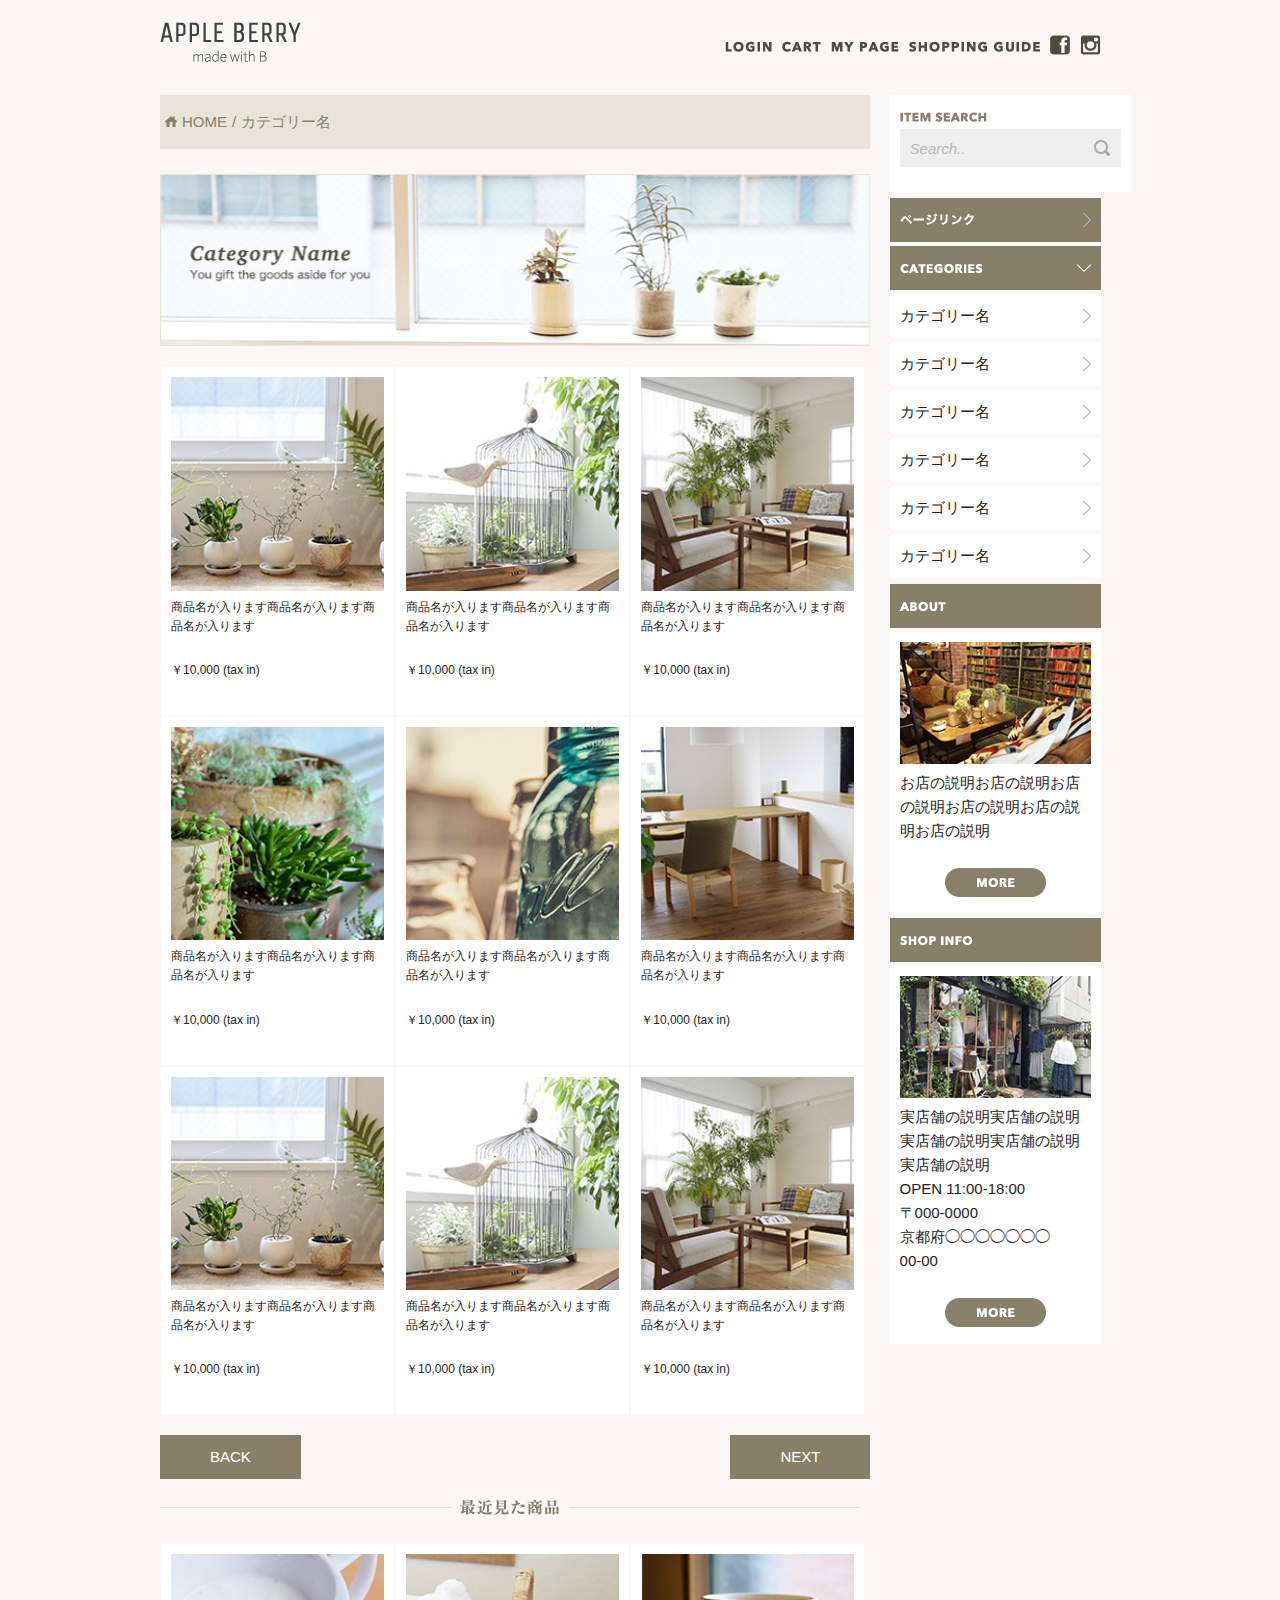
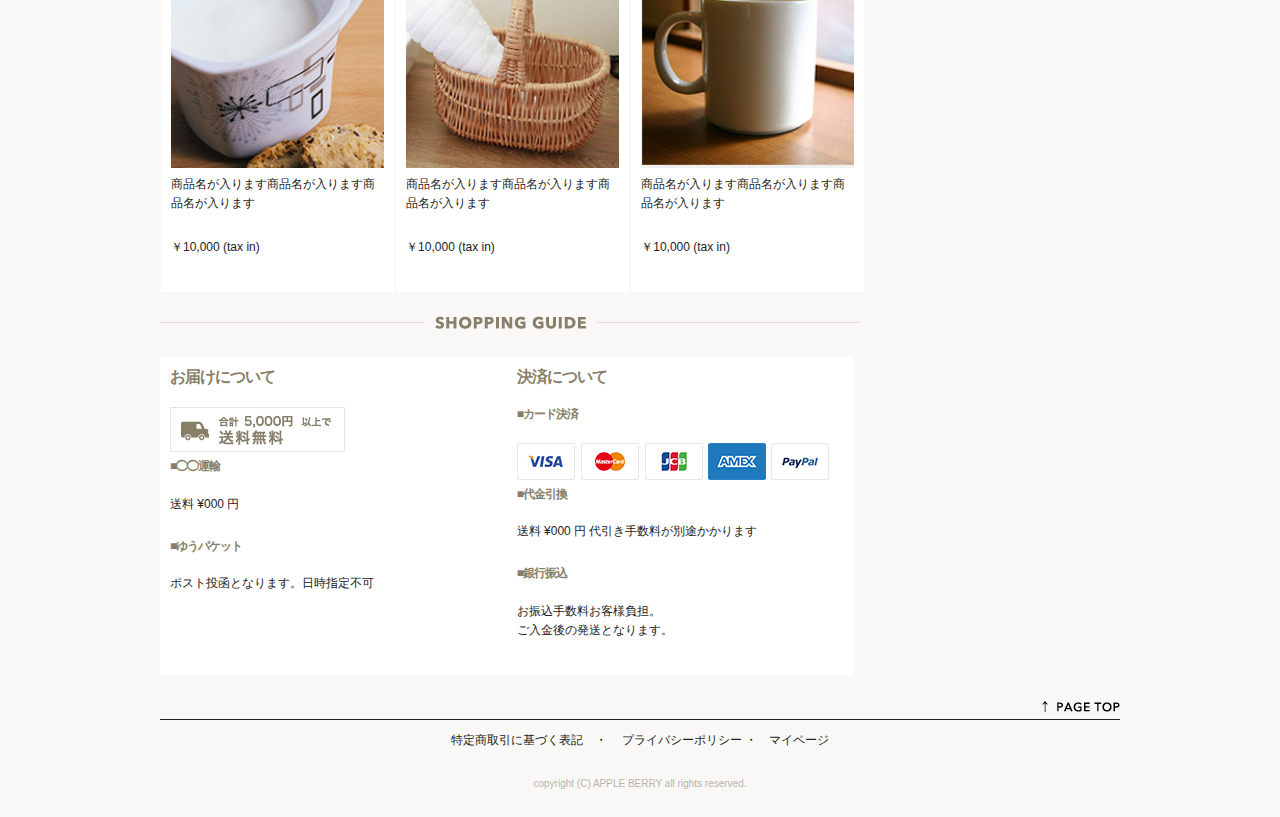
==== list.html @ c5d76fcc "first_ver" ====
<!DOCTYPE html>
<html lang="ja">
<head>
  <!-- Basic Page Needs
  –––––––––––––––––––––––––––––––––––––––––––––––––– -->
  <meta charset="utf-8">
  <title>APPLE BERRY : 商品一覧</title>
  <meta name="description" content="">
  <meta name="author" content="">
  
  <!-- Mobile Specific Metas
  –––––––––––––––––––––––––––––––––––––––––––––––––– -->
  <meta name="viewport" content="width=device-width, initial-scale=1">

  <!-- CSS
  –––––––––––––––––––––––––––––––––––––––––––––––––– -->
  <link rel="stylesheet" href="css/normalize.css">
  <link rel="stylesheet" href="css/skeleton.css">
  <link rel="stylesheet" href="css/style.css">

  <!-- Favicon
  –––––––––––––––––––––––––––––––––––––––––––––––––– -->
  <link rel="icon" type="image/png" href="images/favicon.png">

  <!-- OwlCarousel
  –––––––––––––––––––––––––––––––––––––––––––––––––– -->  
    <!-- Owl Carousel CSS -->
    <link rel="stylesheet" href="owlcarousel/assets/owl.carousel.min.css">
    <link rel="stylesheet" href="owlcarousel/assets/owl.theme.default.min.css">
    <!-- jQuery -->
    <script type="text/javascript" src="//ajax.googleapis.com/ajax/libs/jquery/1.10.2/jquery.min.js"></script>
    <!-- Owl Carousel JS -->   
    <script src="owlcarousel/owl.carousel.min.js"></script>
    <script src="carousel.js"></script>
</head>

<body>
 
<!-- header -->     
  <header>
    <!-- header PC VIEW -->    
  <div class="pc_view">   
<!--header_in -->    
  <div id="header_in" class="container">

<!--PC SKELETON START --> 
    <div class="row">
<!-- Logo -->        
        <div class="six columns">
            <h1>
              <a href="index.html">
                  <img class="u-max-full-width" src="images/top/logo.png" alt="APPLE BERRY" srcset="images/top/logo@2x.png 2x" />
              </a>
            </h1>
         </div>
<!--end Logo-->          

<!--six columns navi --> 
<div class="six columns navi">
<!-- navi_li -->
    <ul class="navi_li">
      <li><a href=""><img src="images/top/menu_login.png" class="icon" alt="Login"></a></li>
      <li><a href=""><img src="images/top/menu_cart.png" class="icon"  alt="Cart"></a></li>
      <li><a href=""><img src="images/top/menu_mypage.png" class="icon" alt="Mypage"></a></li>
      <li><a href=""><img src="images/top/menu_guide.png" class="icon" alt="Guide"></a></li>
      <li><a href=""><img src="images/top/facebook.png" class="icon" alt="Facebook"></a></li>
      <li><a href=""><img src="images/top/insta.png" class="icon" alt="Instagram"></a></li>
    </ul>
</div>
<!--end six columns navi --> 
      </div>
<!--END PC SKELETON row --> 
    </div>
<!--end header_in -->  
    </div>
  <!--END PC VIEW -->

<!-- header SP VIEW -->    
  <div class="sp_view">   
<!--header_in_sp -->    
  <div id="header_in_sp" class="container">
<!--SP SKELETON START --> 
    <div class="row">
<!-- Logo -->        
        <div class="twelve columns">
            <h1>
              <a href="index.html">
                  <img class="u-max-full-width" src="images/top/logo.png" alt="APPLE BERRY" srcset="images/top/logo@2x.png 2x" />
              </a>
            </h1>
         </div>
<!--end Logo-->          

<!-- navi_sp --> 
        <div class="navi_sp">
<!-- navi_li_sp -->
    <ul class="navi_li_sp">
      <li><a href=""><img src="images/top_sp/fb.png" class="icon" alt="Facebook" srcset="images/top_sp/fb@2x.png 2x"/></a></li>
      <li><a href=""><img src="images/top_sp/insta.png" class="icon" alt="Instagram" srcset="images/top_sp/insta@2x.png 2x" /></a></li>
      <li><img src="images/top_sp/menu_icon.png" id="menu_icon"　class="icon" alt="Menu" srcset="images/top_sp/menu_icon@2x.png 2x" />
        <ul class="sp_menu_toggle">
          <li><a href="">LOGIN</a></li>
          <li><a href="">CART</a></li>
          <li><a href="">MY PAGE</a></li>
          <li><a href="">SHOPPING GUIDE</a></li>
        </ul>
      </li>
    </ul>
</div>
<!--end navi --> 
    </div>
<!--end SKELETON -->  
  </div>
<!--END header_in_sp --> 
    </div>
<!--END sp_view -->
  </header>
<!-- end header -->   
<!-- ここまでヘッダー-- >
 
<!-- ここからメイン -->
<!-- container -->
<div class="container">
<!-- row -->
  <div class="row">
<!-- main flame -->
    <div id="main">

<!-- nine colums -->
        <div class="nine columns">
<!-- パンくずリスト-->          
          <div class="breadcrumb">
            <ul class="breadcrumb_li">
              <li><img src="images/list/home_icon.png" class="breadcrumb_li_home" alt="home icon">HOME</li>
              <li>/</li>
              <li>カテゴリー名</li>
            </ul>
          </div>
<!-- end パンくずリスト-->   

<!-- カテゴリーバナー -->
      <div class="pc_view">
          <div class="owl-carousel owl-theme">
            <img src="images/list/cate_image.jpg" alt="cate_image">
        </div>
      </div>
      <div class="sp_view">
          <div class="owl-carousel owl-theme">
            <img src="images/list/cate_image_sp.jpg" alt="cate_image">
        </div>
      </div>
<!-- end カテゴリーバナー --> 

<!-- #new_items flexboxで作成 -->

<!-- new_items -->
          <div id="new_items">
<!-- new_items_images -->
            <div class="new_items_images">
              <img src="images/top/item_01.jpg" class="new_item_img"  alt="商品1">
              <div class="new_items_txt">
                <p>商品名が入ります商品名が入ります商品名が入ります</p>
                <p>￥10,000 (tax in)</p>           
              </div>
          </div>
            <div class="new_items_images">
              <img src="images/top/item_02.jpg" class="new_item_img"  alt="商品2">
              <div class="new_items_txt">
                <p>商品名が入ります商品名が入ります商品名が入ります</p>
                <p>￥10,000 (tax in)</p>           
              </div>          
          </div>
            <div class="new_items_images">
              <img src="images/top/item_03.jpg" class="new_item_img" alt="商品3">
              <div class="new_items_txt">
                <p>商品名が入ります商品名が入ります商品名が入ります</p>
                <p>￥10,000 (tax in)</p>           
              </div>          
          </div>
            <div class="new_items_images">
              <img src="images/top/item_04.jpg" class="new_item_img" alt="商品4">
              <div class="new_items_txt">
                <p>商品名が入ります商品名が入ります商品名が入ります</p>
                <p>￥10,000 (tax in)</p>           
              </div>         
          </div>
            <div class="new_items_images">
              <img src="images/top/item_05.jpg" class="new_item_img" alt="商品5">
              <div class="new_items_txt">
                <p>商品名が入ります商品名が入ります商品名が入ります</p>
                <p>￥10,000 (tax in)</p>           
              </div>           
          </div>
            <div class="new_items_images">
              <img src="images/top/item_06.jpg" class="new_item_img" alt="商品6">
              <div class="new_items_txt">
                <p>商品名が入ります商品名が入ります商品名が入ります</p>
                <p>￥10,000 (tax in)</p>           
              </div>          
          </div>
            <div class="new_items_images">
              <img src="images/top/item_01.jpg" class="new_item_img"  alt="商品1">
              <div class="new_items_txt">
                <p>商品名が入ります商品名が入ります商品名が入ります</p>
                <p>￥10,000 (tax in)</p>           
              </div>
          </div>
            <div class="new_items_images">
              <img src="images/top/item_02.jpg" class="new_item_img"  alt="商品2">
              <div class="new_items_txt">
                <p>商品名が入ります商品名が入ります商品名が入ります</p>
                <p>￥10,000 (tax in)</p>           
              </div>          
          </div>
            <div class="new_items_images">
              <img src="images/top/item_03.jpg" class="new_item_img" alt="商品3">
              <div class="new_items_txt">
                <p>商品名が入ります商品名が入ります商品名が入ります</p>
                <p>￥10,000 (tax in)</p>           
              </div>          
          </div>
<!--end new_items_images --> 
          </div>
<!--end new_items -->
<!-- back next-->
        <div class="next_back">
          <div class="back_icon">BACK</div>
          <div class="next_icon">NEXT</div>
        </div>
<!-- back next-->
<!-- #new_items flexboxで作成 -->

<!-- pc_view -->
      <div class="pc_view">
<!-- title_newitems -->
          <img src="images/list/recent_pro_pc.png"  alt="最近見たアイテム">
<!--end title_newitems -->
      </div>
<!-- end pc_view -->

<!-- sp_view -->
      <div class="sp_view">
<!-- title_newitems -->
          <img src="images/list/title_recent_pro.png"  alt="New Items" srcset="images/list/title_recent_pro@2x.png 2x" />
<!--end title_newitems -->
      </div>
<!-- end sp_view -->



<!-- pop_items -->
          <div id="pop_items">
<!-- pop_items_images -->
            <div class="pop_items_images">
                <img src="images/top/item_07.jpg" class="pop_items_img" alt="商品7">
              <div class="pop_items_txt">
                <p>商品名が入ります商品名が入ります商品名が入ります</p>
                <p>￥10,000 (tax in)</p>           
              </div>        
          </div>
            <div class="pop_items_images">
              <img src="images/top/item_08.jpg" class="pop_items_img" alt="商品8">
              <div class="pop_items_txt">
                <p>商品名が入ります商品名が入ります商品名が入ります</p>
                <p>￥10,000 (tax in)</p>           
              </div>       
          </div>
            <div class="pop_items_images">
              <img src="images/top/item_09.jpg" class="pop_items_img" alt="商品9">
              <div class="pop_items_txt">
                <p>商品名が入ります商品名が入ります商品名が入ります</p>
                <p>￥10,000 (tax in)</p>           
              </div>          
          </div>
<!--end pop_items_images --> 
          </div>
<!--end pop_items -->

<!-- #guide_area flexboxで作成 -->
<!-- pc_view -->
      <div class="pc_view">
<!-- title_newitems -->
          <img src="images/top/title_guide.png" alt="Shopping Guide">
<!--end title_newitems -->
      </div>
<!-- end pc_view -->

<!-- sp_view -->
      <div class="sp_view">
<!-- title_newitems -->
          <img src="images/top_sp/title_guide.png"  alt="New Items" srcset="images/top_sp/title_guide@2x.png 2x" />
<!--end title_newitems -->
      </div>
<!-- end sp_view -->

<!-- guide_area -->
          <div id="guide_area">
<!-- guide_area_images -->
            <div class="guide_area_images">
              <h2>お届けについて</h2>
              <img src="images/top/otodoke_banner.png" alt=" 合計5000円以上で送料無料">
              <h3>■◯◯運輸</h3>
              <p>送料 ¥000 円</p>
              <h3>■ゆうパケット</h3>
              <p>ポスト投函となります。日時指定不可</p>
            </div>
            <div class="guide_area_images">
              <h2>決済について</h2>
              <h3>■カード決済</h3>
              <img src="images/top/cards.png" alt="VISA MasterCard JCB AMEX PayPal">
              <h3>■代金引換</h3>
              <p>送料 ¥000 円 代引き手数料が別途かかります</p>
              <h3>■銀行振込</h3>
              <p>お振込手数料お客様負担。<br>
              ご入金後の発送となります。</p>
          </div>
<!--end guide_area_images --> 
          </div>
<!--end guide_area -->
     </div>
<!-- end nine colums-->
        </div>  
<!-- end main flame-->
<!-- ここまでメイン -->

<!-- ここからサイドメニュー -->
<!-- three colums -->        
      <div class="three columns">
<!-- side menu-->
      <div id="side_menu">
<!-- #search_box -->
        <div class="search">
          <img src="images/top/itemsearch.png" alt="Item Search">
          <input type="text" class="search_area" value="Search..">
        </div>
<!--end #search_box -->

<!-- #page_link -->
        <div class="page_link">
          <img src="images/top/pagelink.png" alt="ページリンク">
        </div>
<!-- end #page_link -->

<!-- #categories -->
        <div class="categories">
          <img src="images/top/categories.png" alt="カテゴリー">
        </div>
        
        <div class="categories_list">
          カテゴリー名
        </div>
        <div class="categories_list">
          カテゴリー名
        </div>
        <div class="categories_list">
          カテゴリー名
        </div>
        <div class="categories_list">
          カテゴリー名
        </div>
                <div class="categories_list">
          カテゴリー名
        </div>
        <div class="categories_list">
          カテゴリー名
        </div>
<!-- #categories -->        

<!--end #categories -->


<!-- #about -->
        <div class="about">
          <img src="images/top/about.png" alt="About">
        </div>
          <div class="about_contents">
              <img src="images/top/about_img.jpg" class="about_contents_img"  alt="About Images">
              <div class="about_contents_txt">
                <p>お店の説明お店の説明お店の説明お店の説明お店の説明お店の説明</p>           
              </div>
              <div class="about_contents_more">              
                <img src="images/top/more_btn.png"  alt="さらに見る">
              </div>
          </div>
<!--end #about -->

<!-- #shop_info -->
        <div class="shop_info">
          <img src="images/top/shop_info.png" alt="お店について">
        </div>
          <div class="shop_info_contents">
              <img src="images/top/shopinfo_img.jpg" class="shop_info_img"　alt="実店舗">
              <div class="shop_info_txt">
                <p>実店舗の説明実店舗の説明実店舗の説明実店舗の説明実店舗の説明<br>
OPEN 11:00-18:00<br>
〒000-0000<br>
京都府◯◯◯◯◯◯◯<br>
00-00</p>           
              </div>
              <div class="shop_info_more">              
                <img src="images/top/more_btn.png" alt="さらに見る">
              </div>
          </div>
<!--end #shop_info -->

      </div>
<!--end side menu-->
</div>
<!--end three colums -->    
<!-- ここまでサイドメニュー -->
  </div>
<!-- end ROW Main contents-->    
</div>
<!-- end container -->
<!-- ここまでスケルトン -->

<!-- footer Skeltonで作成 -->
  <footer>
<!-- container -->
    <div class="container">
<!-- row -->
      <div class="row">
<!-- twelve columns -->
        <div class="twelve columns">
<!-- #page_top_link -->
          <div class="page_top_link">
            <img src="images/top/pagetop.png" alt="ページの一番上に戻る">
          </div>
<!--end #page_top_link -->
<!-- 横線 -->
          <hr>
<!-- end 横線 -->

<!-- footer_txt -->
          <div class="footer_txt">
            <p><a href="">特定商取引に基づく表記</a>　・　
            <a href="">プライバシーポリシー</a>
            ・　<a href="">マイページ</a></p>
            <p class="copy">copyright (C) APPLE BERRY all rights reserved.</p>
          </div>
<!-- end footer_txt -->
        </div>
      <!-- columns -->
    </div>
<!--end row footer-->
  </div>
<!--end container footer-->  
</footer>
<!-- end footer -->

<script>
  $(function(){
    $(document).ready(function(){
      $("#menu_icon").click(function () {
        $(".sp_menu_toggle").slideToggle();
      });

    });
  });
</script>


</body>
</html>
---- css/skeleton.css ----
/*
* Skeleton V2.0.4
* Copyright 2014, Dave Gamache
* www.getskeleton.com
* Free to use under the MIT license.
* http://www.opensource.org/licenses/mit-license.php
* 12/29/2014
*/


/* Table of contents
––––––––––––––––––––––––––––––––––––––––––––––––––
- Grid
- Base Styles
- Typography
- Links
- Buttons
- Forms
- Lists
- Code
- Tables
- Spacing
- Utilities
- Clearing
- Media Queries
*/


/* Grid
–––––––––––––––––––––––––––––––––––––––––––––––––– */
.container {
  position: relative;
  width: 100%;
  max-width: 960px;
  margin: 0 auto;
  padding: 0 20px;
  box-sizing: border-box; }
.column,
.columns {
  width: 100%;
  float: left;
  box-sizing: border-box; }

/* For devices larger than 400px */
@media (min-width: 400px) {
  .container {
    width: 85%;
    padding: 0; }
}

/* For devices larger than 550px */
@media (min-width: 550px) {
  .container {
    width: 80%; }
  .column,
  .columns {
    margin-left: 4%; }
  .column:first-child,
  .columns:first-child {
    margin-left: 0; }

  .one.column,
  .one.columns                    { width: 4.66666666667%; }
  .two.columns                    { width: 13.3333333333%; }
  .three.columns                  { width: 22%;            }
  .four.columns                   { width: 30.6666666667%; }
  .five.columns                   { width: 39.3333333333%; }
  .six.columns                    { width: 48%;            }
  .seven.columns                  { width: 56.6666666667%; }
  .eight.columns                  { width: 65.3333333333%; }
  .nine.columns                   { width: 74.0%;          }
  .ten.columns                    { width: 82.6666666667%; }
  .eleven.columns                 { width: 91.3333333333%; }
  .twelve.columns                 { width: 100%; margin-left: 0; }

  .one-third.column               { width: 30.6666666667%; }
  .two-thirds.column              { width: 65.3333333333%; }

  .one-half.column                { width: 48%; }

  /* Offsets */
  .offset-by-one.column,
  .offset-by-one.columns          { margin-left: 8.66666666667%; }
  .offset-by-two.column,
  .offset-by-two.columns          { margin-left: 17.3333333333%; }
  .offset-by-three.column,
  .offset-by-three.columns        { margin-left: 26%;            }
  .offset-by-four.column,
  .offset-by-four.columns         { margin-left: 34.6666666667%; }
  .offset-by-five.column,
  .offset-by-five.columns         { margin-left: 43.3333333333%; }
  .offset-by-six.column,
  .offset-by-six.columns          { margin-left: 52%;            }
  .offset-by-seven.column,
  .offset-by-seven.columns        { margin-left: 60.6666666667%; }
  .offset-by-eight.column,
  .offset-by-eight.columns        { margin-left: 69.3333333333%; }
  .offset-by-nine.column,
  .offset-by-nine.columns         { margin-left: 78.0%;          }
  .offset-by-ten.column,
  .offset-by-ten.columns          { margin-left: 86.6666666667%; }
  .offset-by-eleven.column,
  .offset-by-eleven.columns       { margin-left: 95.3333333333%; }

  .offset-by-one-third.column,
  .offset-by-one-third.columns    { margin-left: 34.6666666667%; }
  .offset-by-two-thirds.column,
  .offset-by-two-thirds.columns   { margin-left: 69.3333333333%; }

  .offset-by-one-half.column,
  .offset-by-one-half.columns     { margin-left: 52%; }

}


/* Base Styles
–––––––––––––––––––––––––––––––––––––––––––––––––– */
/* NOTE
html is set to 62.5% so that all the REM measurements throughout Skeleton
are based on 10px sizing. So basically 1.5rem = 15px :) */
html {
  font-size: 62.5%; }
body {
  font-size: 1.5em; /* currently ems cause chrome bug misinterpreting rems on body element */
  line-height: 1.6;
  font-weight: 400;
  font-family: "Raleway", "HelveticaNeue", "Helvetica Neue", Helvetica, Arial, sans-serif;
  color: #222; }


/* Typography
–––––––––––––––––––––––––––––––––––––––––––––––––– */
h1, h2, h3, h4, h5, h6 {
  margin-top: 0;
  margin-bottom: 2rem;
  font-weight: 300; }
h1 { font-size: 4.0rem; line-height: 1.2;  letter-spacing: -.1rem;}
h2 { font-size: 3.6rem; line-height: 1.25; letter-spacing: -.1rem; }
h3 { font-size: 3.0rem; line-height: 1.3;  letter-spacing: -.1rem; }
h4 { font-size: 2.4rem; line-height: 1.35; letter-spacing: -.08rem; }
h5 { font-size: 1.8rem; line-height: 1.5;  letter-spacing: -.05rem; }
h6 { font-size: 1.5rem; line-height: 1.6;  letter-spacing: 0; }

/* Larger than phablet */
@media (min-width: 550px) {
  h1 { font-size: 5.0rem; }
  h2 { font-size: 4.2rem; }
  h3 { font-size: 3.6rem; }
  h4 { font-size: 3.0rem; }
  h5 { font-size: 2.4rem; }
  h6 { font-size: 1.5rem; }
}

p {
  margin-top: 0; }


/* Links
–––––––––––––––––––––––––––––––––––––––––––––––––– */
a {
  color: #1EAEDB; }
a:hover {
  color: #0FA0CE; }


/* Buttons
–––––––––––––––––––––––––––––––––––––––––––––––––– */
.button,
button,
input[type="submit"],
input[type="reset"],
input[type="button"] {
  display: inline-block;
  height: 38px;
  padding: 0 30px;
  color: #555;
  text-align: center;
  font-size: 11px;
  font-weight: 600;
  line-height: 38px;
  letter-spacing: .1rem;
  text-transform: uppercase;
  text-decoration: none;
  white-space: nowrap;
  background-color: transparent;
  border-radius: 4px;
  border: 1px solid #bbb;
  cursor: pointer;
  box-sizing: border-box; }
.button:hover,
button:hover,
input[type="submit"]:hover,
input[type="reset"]:hover,
input[type="button"]:hover,
.button:focus,
button:focus,
input[type="submit"]:focus,
input[type="reset"]:focus,
input[type="button"]:focus {
  color: #333;
  border-color: #888;
  outline: 0; }
.button.button-primary,
button.button-primary,
input[type="submit"].button-primary,
input[type="reset"].button-primary,
input[type="button"].button-primary {
  color: #FFF;
  background-color: #33C3F0;
  border-color: #33C3F0; }
.button.button-primary:hover,
button.button-primary:hover,
input[type="submit"].button-primary:hover,
input[type="reset"].button-primary:hover,
input[type="button"].button-primary:hover,
.button.button-primary:focus,
button.button-primary:focus,
input[type="submit"].button-primary:focus,
input[type="reset"].button-primary:focus,
input[type="button"].button-primary:focus {
  color: #FFF;
  background-color: #1EAEDB;
  border-color: #1EAEDB; }


/* Forms
–––––––––––––––––––––––––––––––––––––––––––––––––– */
input[type="email"],
input[type="number"],
input[type="search"],
input[type="text"],
input[type="tel"],
input[type="url"],
input[type="password"],
textarea,
select {
  height: 38px;
  padding: 6px 10px; /* The 6px vertically centers text on FF, ignored by Webkit */
  background-color: #fff;
  border: 1px solid #D1D1D1;
  border-radius: 4px;
  box-shadow: none;
  box-sizing: border-box; }
/* Removes awkward default styles on some inputs for iOS */
input[type="email"],
input[type="number"],
input[type="search"],
input[type="text"],
input[type="tel"],
input[type="url"],
input[type="password"],
textarea {
  -webkit-appearance: none;
     -moz-appearance: none;
          appearance: none; }
textarea {
  min-height: 65px;
  padding-top: 6px;
  padding-bottom: 6px; }
input[type="email"]:focus,
input[type="number"]:focus,
input[type="search"]:focus,
input[type="text"]:focus,
input[type="tel"]:focus,
input[type="url"]:focus,
input[type="password"]:focus,
textarea:focus,
select:focus {
  border: 1px solid #33C3F0;
  outline: 0; }
label,
legend {
  display: block;
  margin-bottom: .5rem;
  font-weight: 600; }
fieldset {
  padding: 0;
  border-width: 0; }
input[type="checkbox"],
input[type="radio"] {
  display: inline; }
label > .label-body {
  display: inline-block;
  margin-left: .5rem;
  font-weight: normal; }


/* Lists
–––––––––––––––––––––––––––––––––––––––––––––––––– */
ul {
  list-style: circle inside; }
ol {
  list-style: decimal inside; }
ol, ul {
  padding-left: 0;
  margin-top: 0; }
ul ul,
ul ol,
ol ol,
ol ul {
  margin: 1.5rem 0 1.5rem 3rem;
  font-size: 90%; }
li {
  margin-bottom: 1rem; }


/* Code
–––––––––––––––––––––––––––––––––––––––––––––––––– */
code {
  padding: .2rem .5rem;
  margin: 0 .2rem;
  font-size: 90%;
  white-space: nowrap;
  background: #F1F1F1;
  border: 1px solid #E1E1E1;
  border-radius: 4px; }
pre > code {
  display: block;
  padding: 1rem 1.5rem;
  white-space: pre; }


/* Tables
–––––––––––––––––––––––––––––––––––––––––––––––––– */
th,
td {
  padding: 12px 15px;
  text-align: left;
  border-bottom: 1px solid #E1E1E1; }
th:first-child,
td:first-child {
  padding-left: 0; }
th:last-child,
td:last-child {
  padding-right: 0; }


/* Spacing
–––––––––––––––––––––––––––––––––––––––––––––––––– */
button,
.button {
  margin-bottom: 1rem; }
input,
textarea,
select,
fieldset {
  margin-bottom: 1.5rem; }
pre,
blockquote,
dl,
figure,
table,
p,
ul,
ol,
form {
  margin-bottom: 2.5rem; }


/* Utilities
–––––––––––––––––––––––––––––––––––––––––––––––––– */
.u-full-width {
  width: 100%;
  box-sizing: border-box; }
.u-max-full-width {
  max-width: 100%;
  box-sizing: border-box; }
.u-pull-right {
  float: right; }
.u-pull-left {
  float: left; }


/* Misc
–––––––––––––––––––––––––––––––––––––––––––––––––– */
hr {
  margin-top: 3rem;
  margin-bottom: 3.5rem;
  border-width: 0;
  border-top: 1px solid #E1E1E1; }


/* Clearing
–––––––––––––––––––––––––––––––––––––––––––––––––– */

/* Self Clearing Goodness */
.container:after,
.row:after,
.u-cf {
  content: "";
  display: table;
  clear: both; }


/* Media Queries
–––––––––––––––––––––––––––––––––––––––––––––––––– */
/*
Note: The best way to structure the use of media queries is to create the queries
near the relevant code. For example, if you wanted to change the styles for buttons
on small devices, paste the mobile query code up in the buttons section and style it
there.
*/


/* Larger than mobile */
@media (min-width: 400px) {}

/* Larger than phablet (also point when grid becomes active) */
@media (min-width: 550px) {}

/* Larger than tablet */
@media (min-width: 750px) {}

/* Larger than desktop */
@media (min-width: 1000px) {}

/* Larger than Desktop HD */
@media (min-width: 1200px) {}
---- css/style.css ----
html {
  font-size: 62.5%;
  background-color: #f9f8f6; }

/* Layout
------------------------------------------------------------*/
.block-center {
  display: block;
  margin-left: auto;
  margin-right: auto; }

header {
  background: #f9f8f6;
  margin-bottom: 0; }
  @media (min-width: 551px) {
    header .sp_view {
      display: none; }
    header .pc_view #header_in {
      padding: 15px 0 0px 0; }
      header .pc_view #header_in .navi .navi_li {
        padding-left: 85px;
        padding-top: 15px;
        display: flex; }
        header .pc_view #header_in .navi .navi_li li {
          list-style: none;
          margin: 5px 0 0 0;
          padding: 0 10px 0 0; } }
  @media (max-width: 550px) {
    header .pc_view {
      display: none; }
    header .sp_view #header_in_sp {
      margin: 5px auto;
      text-align: center; }
      header .sp_view #header_in_sp .navi_sp {
        display: flex;
        justify-content: center;
        width: 100%; }
        header .sp_view #header_in_sp .navi_sp .navi_li_sp {
          padding: 0;
          display: flex;
          list-style: none; }
          header .sp_view #header_in_sp .navi_sp .navi_li_sp li {
            margin: 0 0 0 0;
            padding: 0 5px 0 5px; }
          header .sp_view #header_in_sp .navi_sp .navi_li_sp #menu_icon {
            cursor: pointer; }
          header .sp_view #header_in_sp .navi_sp .navi_li_sp .sp_menu_toggle {
            display: none;
            position: absolute;
            z-index: 100; }
            header .sp_view #header_in_sp .navi_sp .navi_li_sp .sp_menu_toggle li {
              list-style: none;
              background-color: #f9f8f6;
              margin: 0;
              padding: 0; }
              header .sp_view #header_in_sp .navi_sp .navi_li_sp .sp_menu_toggle li a {
                display: block;
                padding: 10px 8px;
                border: 1px solid #eee;
                font-size: 14px;
                color: #887f69;
                text-decoration: none; } }

#main .breadcrumb {
  background-color: #e8e4da; }
  #main .breadcrumb .breadcrumb_li {
    color: #887f69;
    padding: 15px 0;
    display: flex;
    list-style: none; }
    #main .breadcrumb .breadcrumb_li li {
      margin: 0px;
      padding: 0 5px 0 0; }
      #main .breadcrumb .breadcrumb_li li .breadcrumb_li_home {
        margin: 0 5px; }
#main .owl-theme .owl-dots {
  text-align: left;
  -webkit-tap-highlight-color: transparent; }
  #main .owl-theme .owl-dots .owl-dot span {
    width: 25px;
    height: 2px;
    margin: 5px 7px;
    background: #887f69;
    display: block;
    -webkit-backface-visibility: visible;
    transition: opacity 200ms ease; }
  #main .owl-theme .owl-dots .owl-dot.active span,
  #main .owl-theme .owl-dots .owl-dot:hover span {
    background: #9d1a2d; }
#main .next_back {
  display: flex;
  padding-bottom: 20px;
  justify-content: space-between; }
  #main .next_back .back_icon {
    padding: 10px 50px;
    background-color: #887f69;
    color: #FFF; }
  #main .next_back .next_icon {
    padding: 10px 50px;
    background-color: #887f69;
    color: #FFF; }
@media (min-width: 551px) {
  #main .sp_view {
    display: none; }
  #main #new_items {
    display: flex;
    flex-wrap: wrap;
    margin: 20px 0; }
    #main #new_items .new_items_images {
      width: 30%;
      padding: 10px;
      margin: 1px;
      background-color: #FFF; }
      #main #new_items .new_items_images .new_item_img {
        width: 100%; }
      #main #new_items .new_items_images .new_items_txt {
        width: 100%;
        align: left; }
      #main #new_items .new_items_images p {
        font-size: 12px; }
  #main #pop_items {
    display: flex;
    flex-wrap: wrap;
    margin: 20px 0; }
    #main #pop_items .pop_items_images {
      width: 30%;
      padding: 10px;
      margin: 1px;
      background-color: #FFF; }
      #main #pop_items .pop_items_images .pop_items_img {
        width: 100%; }
      #main #pop_items .pop_items_images .pop_items_txt {
        width: 100%;
        align: left; }
      #main #pop_items .pop_items_images p {
        font-size: 12px; }
  #main #guide_area {
    display: flex;
    flex-wrap: wrap;
    margin: 20px 0; }
    #main #guide_area .guide_area_images {
      width: 46%;
      padding: 10px;
      background-color: #FFF; }
    #main #guide_area h2 {
      font-size: 16px;
      font-weight: bold;
      color: #887f69; }
    #main #guide_area h3 {
      font-size: 12px;
      font-weight: bold;
      color: #887f69; }
    #main #guide_area p {
      font-size: 12px; } }
@media (max-width: 550px) {
  #main .pc_view {
    display: none; }
  #main .sp_view {
    text-align: center; }
  #main #new_items {
    display: flex;
    flex-wrap: wrap;
    margin: 20px 0; }
    #main #new_items .new_items_images {
      width: 45%;
      padding: 5px;
      margin: 1px;
      background-color: #FFF; }
      #main #new_items .new_items_images .new_item_img {
        width: 100%; }
      #main #new_items .new_items_images .new_items_txt {
        width: 100%;
        align: left; }
      #main #new_items .new_items_images p {
        font-size: 12px; }
  #main #pop_items {
    display: flex;
    flex-wrap: wrap;
    margin: 20px 0; }
    #main #pop_items .pop_items_images {
      width: 45%;
      padding: 5px;
      margin: 1px;
      background-color: #FFF; }
      #main #pop_items .pop_items_images .pop_items_img {
        width: 100%; }
      #main #pop_items .pop_items_images .pop_items_txt {
        width: 100%;
        align: left; }
      #main #pop_items .pop_items_images p {
        font-size: 12px; }
  #main #guide_area {
    display: flex;
    flex-wrap: wrap;
    margin: 20px 0; }
    #main #guide_area .guide_area_images {
      width: 100%;
      padding: 10px;
      background-color: #FFF; }
    #main #guide_area h2 {
      font-size: 16px;
      font-weight: bold;
      color: #887f69; }
    #main #guide_area h3 {
      font-size: 12px;
      font-weight: bold;
      color: #887f69; }
    #main #guide_area p {
      font-size: 12px; } }

.columns {
  margin-left: 2%; }

#side_menu {
  display: flex;
  flex-wrap: wrap; }
  #side_menu .search {
    background-color: #FFF;
    padding: 10px;
    margin: 0 0 4px 0; }
    #side_menu .search .search_area {
      background-color: #eee;
      border: none;
      background-image: url("../images/top/search_icon.png");
      background-repeat: no-repeat;
      background-position: 95% 50%;
      border-radius: 0px;
      color: #b9b9b9;
      font-style: italic; }
  #side_menu .page_link {
    width: 100%;
    background-color: #887f69;
    background-image: url("../images/top/next_icon_gray.png");
    background-repeat: no-repeat;
    background-position: 95% 50%;
    padding: 10px;
    margin: 2px 0 2px 0; }
  #side_menu .categories {
    width: 100%;
    background-color: #887f69;
    background-image: url("../images/top/down_icon.png");
    background-repeat: no-repeat;
    background-position: 95% 50%;
    padding: 10px;
    margin: 2px 0 2px 0; }
  #side_menu .categories_list {
    width: 100%;
    color: #222;
    background-image: url("../images/top/next_icon_gray.png");
    background-repeat: no-repeat;
    background-position: 95% 50%;
    background-color: #FFF;
    padding: 10px;
    margin: 2px 0 2px 0; }
  #side_menu .about {
    width: 100%;
    background-color: #887f69;
    padding: 10px;
    margin: 4px 0 4px 0; }
  #side_menu .about_contents {
    width: 100%;
    background-color: #FFF;
    width: 100%;
    color: #222;
    padding: 10px;
    margin: 0 auto; }
    #side_menu .about_contents .about_contents_img {
      width: 100%; }
    #side_menu .about_contents .about_contents_txt {
      width: 100%;
      align: left; }
    #side_menu .about_contents .about_contents_more {
      text-align: center; }
  #side_menu .shop_info {
    width: 100%;
    background-color: #887f69;
    padding: 10px;
    margin: 4px 0 4px 0; }
  #side_menu .shop_info_contents {
    width: 100%;
    background-color: #FFF;
    width: 100%;
    color: #222;
    padding: 10px;
    margin: 0 auto; }
    #side_menu .shop_info_contents .shop_info_img {
      width: 100%; }
    #side_menu .shop_info_contents .shop_info_txt {
      width: 100%;
      align: left; }
    #side_menu .shop_info_contents .shop_info_more {
      text-align: center; }

@media (max-width: 550px) {
  .page_top_link {
    text-align: center; } }
@media (min-width: 551px) {
  .page_top_link {
    text-align: right; } }
hr {
  height: 1px;
  border: none;
  border-top: 1px #222 solid;
  margin-top: 0;
  margin-bottom: 0; }

.footer_txt {
  text-align: center;
  margin-top: 10px;
  margin: 10px auto;
  width: 90%; }
  .footer_txt p {
    font-size: 12px;
    font-size: 1.2rem; }
    .footer_txt p a {
      text-decoration: none;
      color: #222; }
  .footer_txt .copy {
    color: #b8b4ac;
    font-size: 10px;
    font-size: 1rem; }

#product {
  display: flex;
  background-color: #fff;
  justify-content: center; }
  #product .product_main {
    width: 85%; }
    #product .product_main .product_head {
      display: flex;
      justify-content: space-between;
      align-items: center; }
      #product .product_main .product_head .product_name h1 {
        color: #000;
        font-size: 20px;
        font-weight: bold;
        padding: 10px 0px;
        margin: 0px; }
      #product .product_main .product_head .product_id p {
        margin: auto;
        color: #eee;
        font-size: 12px;
        padding: 0px; }
    #product .product_main .product_img {
      display: flex;
      justify-content: space-between;
      align-items: center;
      border-top: solid 1px #e3e8cf; }
      #product .product_main .product_img .product_img_main {
        padding: 10px;
        width: 80%; }
        #product .product_main .product_img .product_img_main img {
          width: 100%; }
      #product .product_main .product_img .product_img_sub {
        width: 30%; }
        #product .product_main .product_img .product_img_sub img {
          padding: 1px;
          margin: 0px;
          width: 47%;
          height: 47%; }
    #product .product_main .product_about .product_color {
      padding: 10px 0px;
      border-top: solid 1px #e3e8cf; }
      #product .product_main .product_about .product_color .product_color_info {
        padding: 10px 0px; }
        #product .product_main .product_about .product_color .product_color_info .table_color {
          border: solid 1px #e3e8cf;
          width: 100%; }
          #product .product_main .product_about .product_color .product_color_info .table_color .table_color_title {
            background-color: #f9f9f5;
            border: solid 1px #e3e8cf;
            text-align: center; }
          #product .product_main .product_about .product_color .product_color_info .table_color .table_color_check {
            border: solid 1px #e3e8cf;
            text-align: center; }
    #product .product_main .product_about .product_about_2 {
      width: 100%;
      display: flex;
      justify-content: space-between; }
      #product .product_main .product_about .product_about_2 .product_about_2_1 {
        flex-direction: row; }
        #product .product_main .product_about .product_about_2 .product_about_2_1 .product_price {
          border-top: solid 1px #e3e8cf;
          display: flex;
          justify-content: flex-start;
          align-items: center; }
          #product .product_main .product_about .product_about_2 .product_about_2_1 .product_price .product_price_1 {
            padding: 20px 100px 20px 5px; }
          #product .product_main .product_about .product_about_2 .product_about_2_1 .product_price .product_price_2 {
            display: flex;
            justify-content: flex-start;
            align-items: flex-end;
            font-style: italic; }
            #product .product_main .product_about .product_about_2 .product_about_2_1 .product_price .product_price_2 .price_red {
              color: #e80f66;
              font-size: 20px; }
            #product .product_main .product_about .product_about_2 .product_about_2_1 .product_price .product_price_2 .price_black {
              color: #000;
              font-size: 12px; }
        #product .product_main .product_about .product_about_2 .product_about_2_1 .product_quantity {
          border-top: solid 1px #e3e8cf;
          display: flex;
          justify-content: flex-start;
          align-items: center; }
          #product .product_main .product_about .product_about_2 .product_about_2_1 .product_quantity .product_quantity_1 {
            padding: 20px 75px 20px 5px; }
          #product .product_main .product_about .product_about_2 .product_about_2_1 .product_quantity .product_quantity_2 {
            display: flex;
            justify-content: flex-start;
            border: solid 1px #e3e8cf;
            background-color: #fff;
            width: 150px;
            height: 35px; }
    #product .product_main .product_about .product_about_3 {
      border-top: solid 1px #e3e8cf; }
      #product .product_main .product_about .product_about_3 h2 {
        padding-top: 20px;
        color: #887f69;
        font-size: 18px;
        font-weight: bold; }
      #product .product_main .product_about .product_about_3 .product_about_3_1 {
        border-top: solid 1px #887f69; }
        #product .product_main .product_about .product_about_3 .product_about_3_1 h3 {
          padding-top: 20px;
          color: #887f69;
          font-size: 14px;
          font-weight: bold; }
      #product .product_main .product_about .product_about_3 .product_about_3_2 .table_color2 {
        border: solid 1px #e3e8cf;
        width: 100%;
        font-size: 12px; }
        #product .product_main .product_about .product_about_3 .product_about_3_2 .table_color2 .table_color2_title {
          background-color: #f9f9f5;
          border: solid 1px #e3e8cf;
          text-align: center;
          width: 30%;
          color: #887f69; }
        #product .product_main .product_about .product_about_3 .product_about_3_2 .table_color2 .table_color2_check {
          border: solid 1px #e3e8cf;
          padding-left: 10px;
          text-align: left;
          color: #eee; }
  @media (max-width: 550px) {
    #product .product_main {
      width: 100%; }
      #product .product_main .product_head {
        display: block; }
      #product .product_main .product_img {
        flex-flow: column;
        width: 100%; }
        #product .product_main .product_img .product_img_main {
          padding: 10px;
          width: 100%; }
        #product .product_main .product_img .product_img_sub {
          width: 100%;
          display: flex;
          flex-wrap: wrap; }
          #product .product_main .product_img .product_img_sub img {
            width: 19%;
            height: 19%; }
      #product .product_main .product_about .product_about_2 {
        display: block; }
        #product .product_main .product_about .product_about_2 .product_about_2_1 .product_price .product_price_1 {
          padding: 20px 80px 20px 0px; }
        #product .product_main .product_about .product_about_2 .product_about_2_1 .product_quantity .product_quantity_1 {
          padding: 20px 50px 20px 0px; }
        #product .product_main .product_about .product_about_2 .product_cart {
          text-align: center; } }

/*# sourceMappingURL=style.css.map */
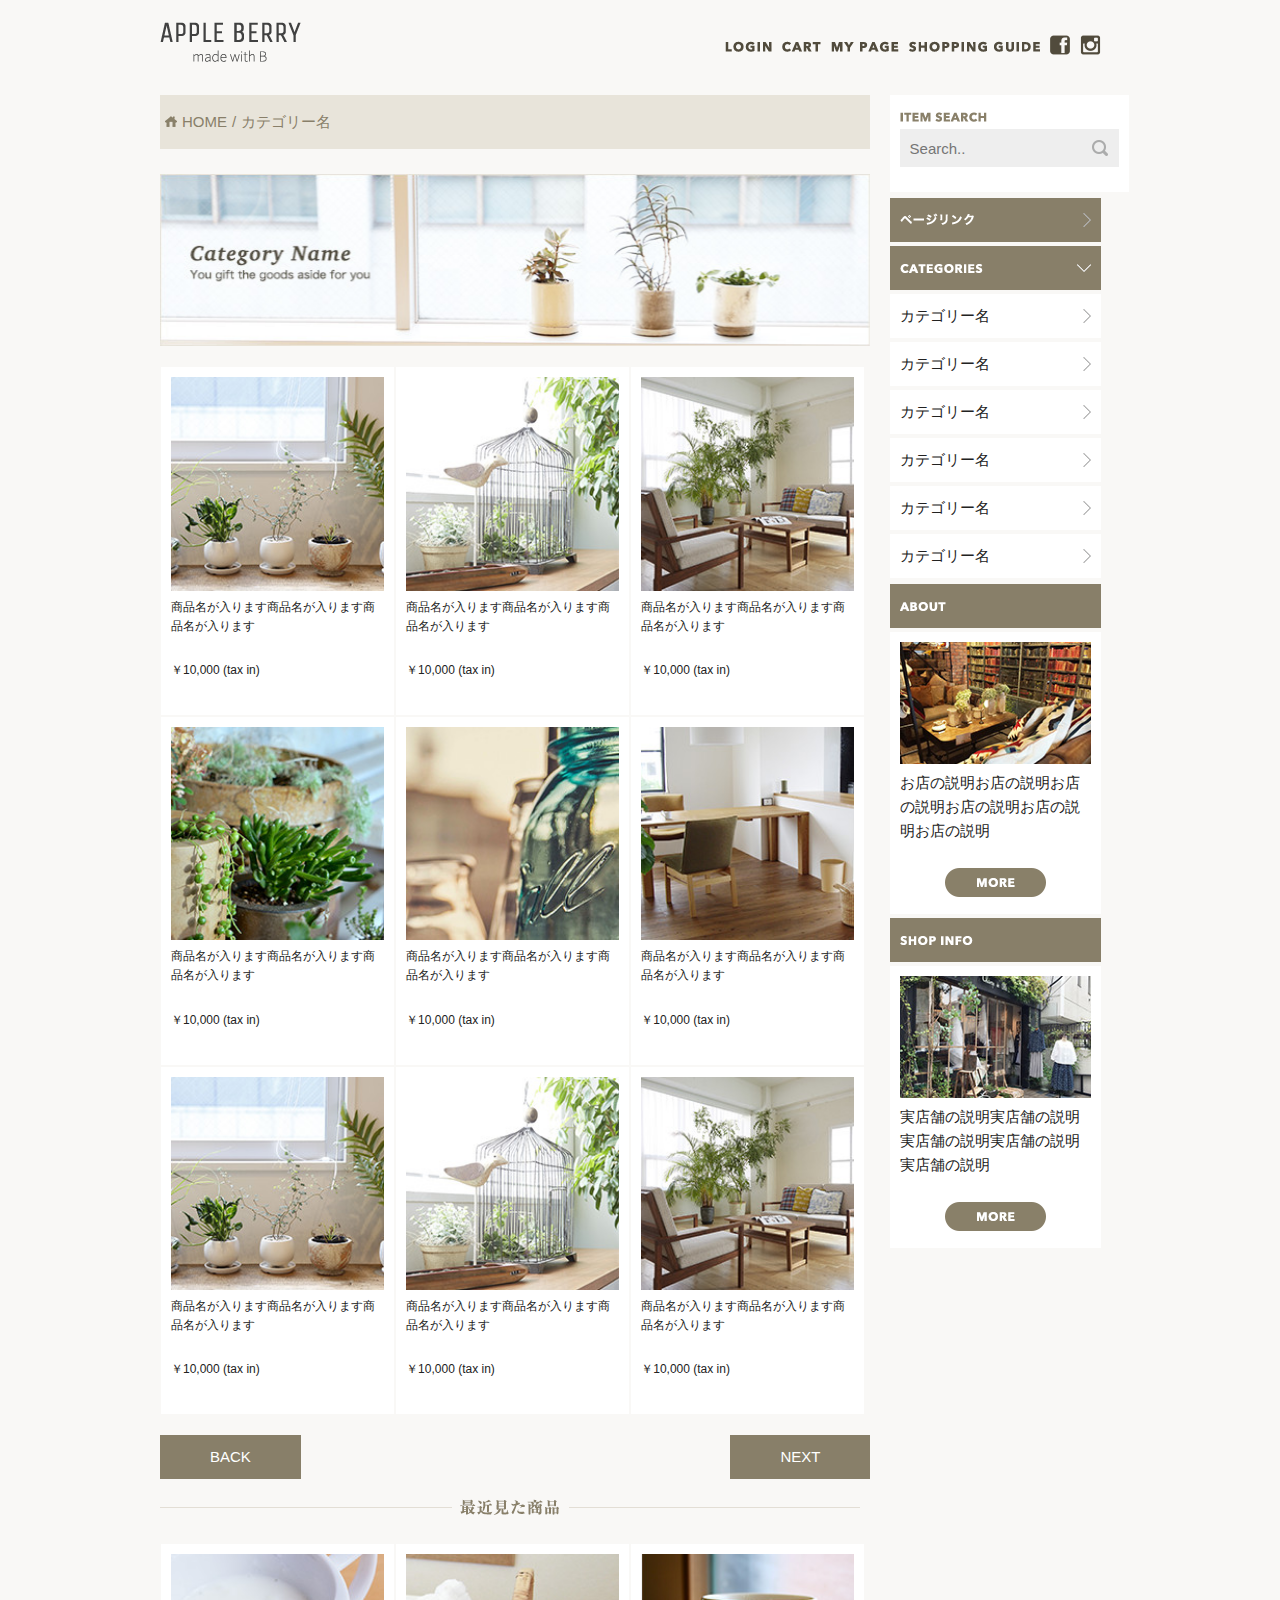
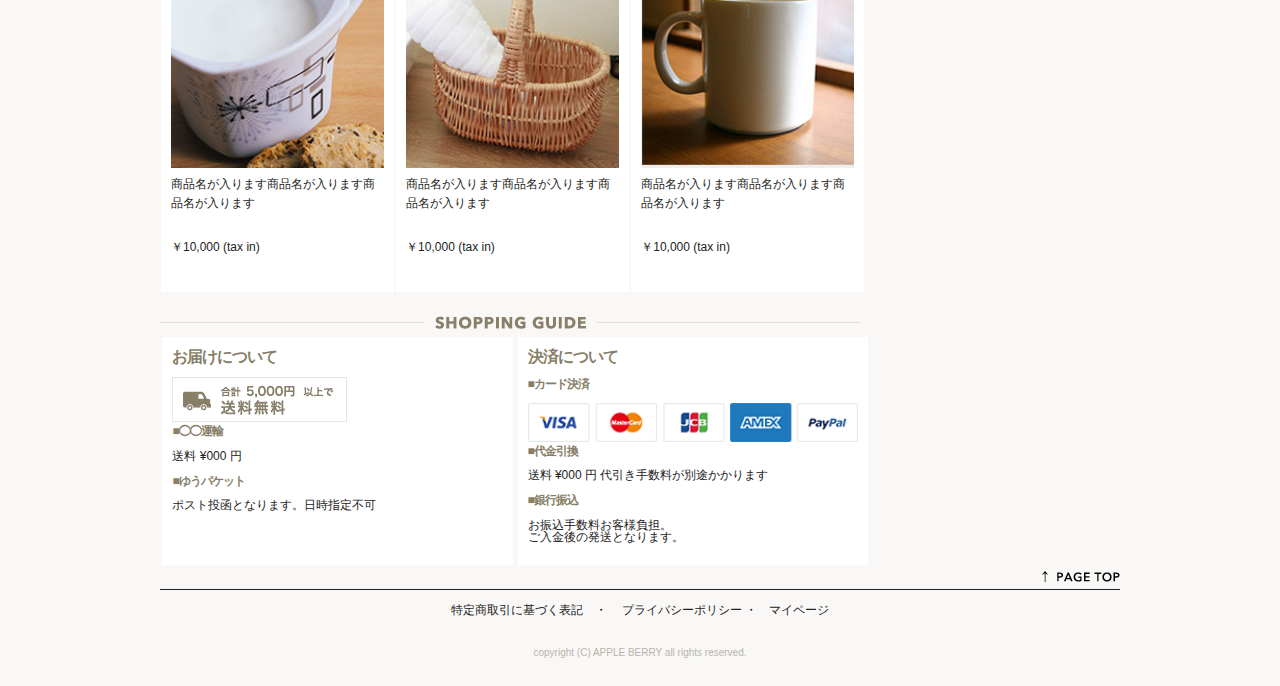
==== commit f1faba58: "second_ver" ====
--- a/list.html
+++ b/list.html
@@ -307,7 +307,7 @@
             <div class="guide_area_images">
               <h2>決済について</h2>
               <h3>■カード決済</h3>
-              <img src="images/top/cards.png" alt="VISA MasterCard JCB AMEX PayPal">
+              <img src="images/top/cards.png"  class="card_img" alt="VISA MasterCard JCB AMEX PayPal">
               <h3>■代金引換</h3>
               <p>送料 ¥000 円 代引き手数料が別途かかります</p>
               <h3>■銀行振込</h3>
@@ -331,7 +331,7 @@
 <!-- #search_box -->
         <div class="search">
           <img src="images/top/itemsearch.png" alt="Item Search">
-          <input type="text" class="search_area" value="Search..">
+          <input type="text" name="search" class="search_area" placeholder="Search..">
         </div>
 <!--end #search_box -->
 
@@ -374,12 +374,16 @@
           <img src="images/top/about.png" alt="About">
         </div>
           <div class="about_contents">
+            <div class="about_img">
               <img src="images/top/about_img.jpg" class="about_contents_img"  alt="About Images">
-              <div class="about_contents_txt">
-                <p>お店の説明お店の説明お店の説明お店の説明お店の説明お店の説明</p>           
-              </div>
-              <div class="about_contents_more">              
-                <img src="images/top/more_btn.png"  alt="さらに見る">
+              </div>
+            <div class="about_contents_2">
+                <div class="about_contents_txt">
+                  <p>お店の説明お店の説明お店の説明お店の説明お店の説明お店の説明</p>           
+                </div>
+                <div class="about_contents_more">              
+                  <img src="images/top/more_btn.png"  alt="さらに見る">
+                </div>
               </div>
           </div>
 <!--end #about -->
@@ -389,17 +393,17 @@
           <img src="images/top/shop_info.png" alt="お店について">
         </div>
           <div class="shop_info_contents">
+            <div class="shop_img">
               <img src="images/top/shopinfo_img.jpg" class="shop_info_img"　alt="実店舗">
+            </div>  
+            <div class="shop_info_contents_2">
               <div class="shop_info_txt">
-                <p>実店舗の説明実店舗の説明実店舗の説明実店舗の説明実店舗の説明<br>
-OPEN 11:00-18:00<br>
-〒000-0000<br>
-京都府◯◯◯◯◯◯◯<br>
-00-00</p>           
+                <p>実店舗の説明実店舗の説明実店舗の説明実店舗の説明実店舗の説明</p>           
               </div>
               <div class="shop_info_more">              
                 <img src="images/top/more_btn.png" alt="さらに見る">
               </div>
+            </div>  
           </div>
 <!--end #shop_info -->
 
--- a/css/style.css
+++ b/css/style.css
@@ -135,23 +135,33 @@
       #main #pop_items .pop_items_images p {
         font-size: 12px; }
   #main #guide_area {
-    display: flex;
-    flex-wrap: wrap;
-    margin: 20px 0; }
+    width: 100%;
+    display: flex;
+    flex-wrap: colums;
+    justify-content: space-around;
+    font-size: 12px;
+    line-height: 100%; }
+    #main #guide_area .card_img {
+      width: 100%;
+      max-width: 100%;
+      height: auto; }
     #main #guide_area .guide_area_images {
-      width: 46%;
+      width: 46.5%;
       padding: 10px;
       background-color: #FFF; }
-    #main #guide_area h2 {
-      font-size: 16px;
-      font-weight: bold;
-      color: #887f69; }
-    #main #guide_area h3 {
-      font-size: 12px;
-      font-weight: bold;
-      color: #887f69; }
-    #main #guide_area p {
-      font-size: 12px; } }
+      #main #guide_area .guide_area_images h2 {
+        font-size: 16px;
+        font-weight: bold;
+        margin-bottom: 1rem;
+        color: #887f69; }
+      #main #guide_area .guide_area_images h3 {
+        font-size: 12px;
+        font-weight: bold;
+        color: #887f69;
+        margin-bottom: 1rem; }
+      #main #guide_area .guide_area_images p {
+        font-size: 12px;
+        margin-bottom: 12px; } }
 @media (max-width: 550px) {
   #main .pc_view {
     display: none; }
@@ -193,6 +203,10 @@
     display: flex;
     flex-wrap: wrap;
     margin: 20px 0; }
+    #main #guide_area .card_img {
+      width: 100%;
+      max-width: 100%;
+      height: auto; }
     #main #guide_area .guide_area_images {
       width: 100%;
       padding: 10px;
@@ -225,8 +239,10 @@
       background-repeat: no-repeat;
       background-position: 95% 50%;
       border-radius: 0px;
-      color: #b9b9b9;
-      font-style: italic; }
+      color: #222; }
+      #side_menu .search .search_area ::-webkit-input-placeholder {
+        color: #b9b9b9;
+        font-style: italic; }
   #side_menu .page_link {
     width: 100%;
     background-color: #887f69;
@@ -292,8 +308,36 @@
       text-align: center; }
 
 @media (max-width: 550px) {
-  .page_top_link {
-    text-align: center; } }
+  #side_menu .page_top_link {
+    text-align: center; }
+  #side_menu .about_contents {
+    display: flex;
+    flex-wrap: colums; }
+    #side_menu .about_contents .about_img {
+      padding: 5px; }
+      #side_menu .about_contents .about_img .about_contents_img {
+        width: 100%;
+        max-width: 100%;
+        height: auto; }
+    #side_menu .about_contents .about_contents_2 {
+      padding: 5px;
+      width: 80%; }
+      #side_menu .about_contents .about_contents_2 .about_contents_more {
+        text-align: left; }
+  #side_menu .shop_info_contents {
+    display: flex;
+    flex-wrap: colums; }
+    #side_menu .shop_info_contents .shop_img {
+      padding: 5px; }
+      #side_menu .shop_info_contents .shop_img .shop_info_img {
+        width: 100%;
+        max-width: 100%;
+        height: auto; }
+    #side_menu .shop_info_contents .shop_info_contents_2 {
+      padding: 5px;
+      width: 80%; }
+      #side_menu .shop_info_contents .shop_info_contents_2 .shop_info_more {
+        text-align: left; } }
 @media (min-width: 551px) {
   .page_top_link {
     text-align: right; } }
@@ -407,10 +451,13 @@
           #product .product_main .product_about .product_about_2 .product_about_2_1 .product_quantity .product_quantity_2 {
             display: flex;
             justify-content: flex-start;
-            border: solid 1px #e3e8cf;
+            border: none;
             background-color: #fff;
-            width: 150px;
-            height: 35px; }
+            padding-top: 10px; }
+            #product .product_main .product_about .product_about_2 .product_about_2_1 .product_quantity .product_quantity_2 input[type="text"] {
+              border: solid 1px #e3e8cf;
+              width: 150px;
+              height: 35px; }
     #product .product_main .product_about .product_about_3 {
       border-top: solid 1px #e3e8cf; }
       #product .product_main .product_about .product_about_3 h2 {
